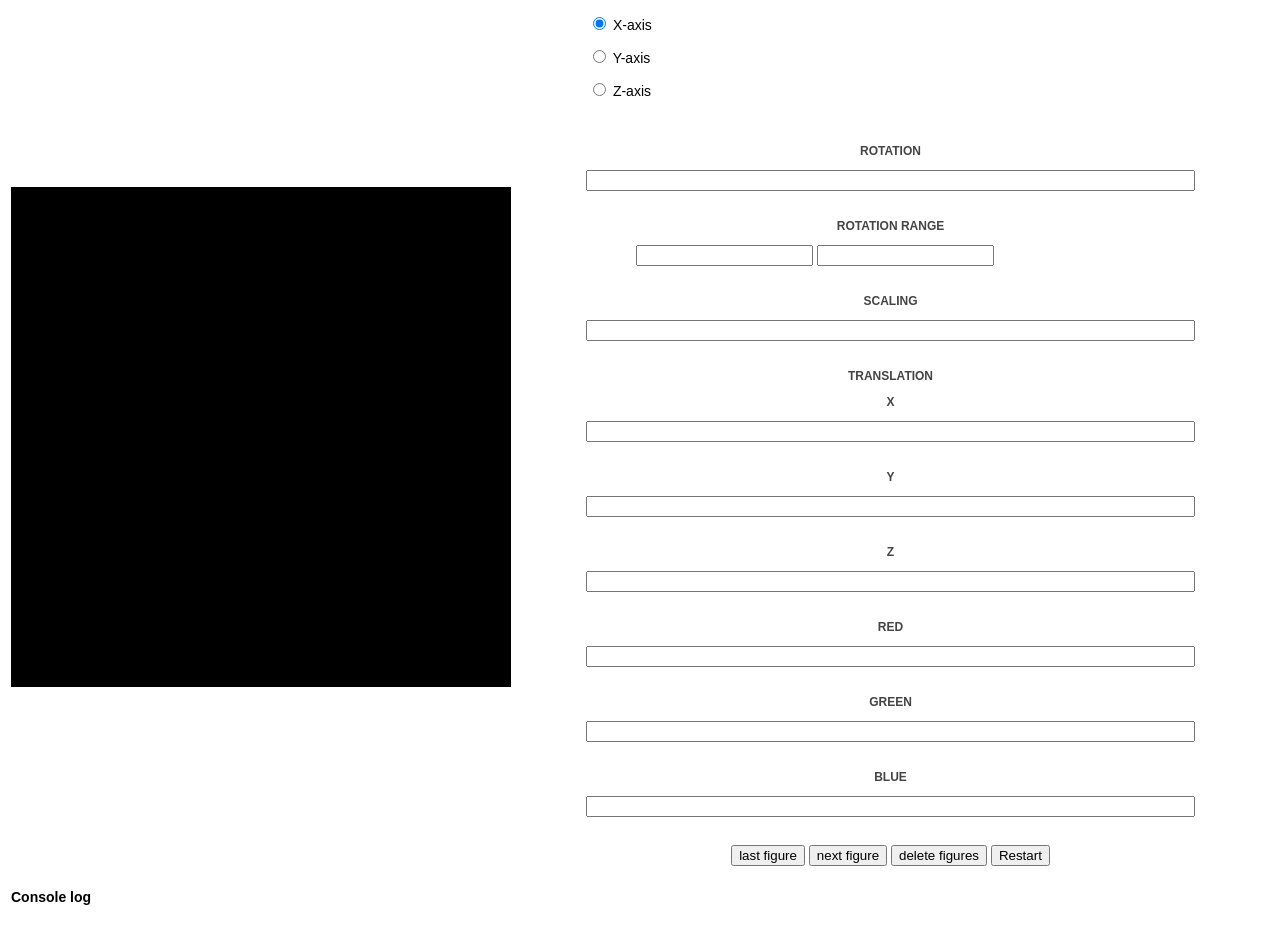
==== a.html @ ef15aa9e "first commit" ====
<!DOCTYPE html>
<html lang="en">
<head>
  <meta charset="utf-8"/>
  <style>html { font-size: 14px; font-family: Arial, Helvetica, sans-serif; }</style>
  <title> figureModelator </title>
  <link rel="stylesheet" href="https://kendo.cdn.telerik.com/2021.2.616/styles/kendo.common-material.min.css" />
  <link rel="stylesheet" href="https://kendo.cdn.telerik.com/2021.2.616/styles/kendo.material.min.css" />
  <link rel="stylesheet" href="https://kendo.cdn.telerik.com/2021.2.616/styles/kendo.material.mobile.min.css" />
  <link rel="stylesheet" href="https://demos.telerik.com/kendo-ui/content/shared/styles/examples-offline.css">
</head>

<body onload="main()">
  <table>
    <tr>
      <td>
        <canvas id="webgl" width="500" height="500">
          Please use a browser that supports canvas
        </canvas>
      </td>
      <td style="width: 60%;">
        <table>
          <tr>
            <td>
              <ul id="fieldlist2">
                <li>
                  <input type="radio" name="axis" id="x-axis" class="k-radio" checked="checked" onclick="changeAxis()">
                  <label class="k-radio-label" for="x-axis">X-axis</label>
                </li>
                <li>
                  <input type="radio" name="axis" id="y-axis" class="k-radio" onclick="changeAxis()">
                  <label class="k-radio-label" for="y-axis">Y-axis</label>
                </li>
                <li>
                  <input type="radio" name="axis" id="z-axis" class="k-radio" onclick="changeAxis()">
                  <label class="k-radio-label" for="z-axis">Z-axis</label>
                </li>
              </ul>
            </td>
            
          </tr>
        </table>
        <ul id="fieldlist">
          <li>
            <label>Rotation</label>
            <input style="width: 80%;" id="slider"/>
          </li>
          <li>
            <label>Rotation Range</label>
            <div style="width: 80%;" id="rangeslider">
              <input />
              <input />
            </div>
          </li>
          <li>
            <label>Scaling</label>
            <input style = "width: 80%;" id = "scalingslider"></input>
          </li>
          <label>Translation</label>
          <li>
            <label>X</label>
            <input style = "width: 80%;" id = "Xslider"></input>
          </li>
          <li>
            <label>Y</label>
            <input style = "width: 80%;" id = "Yslider"></input>
          </li>
          <li>
            <label>Z</label>
            <input style = "width: 80%;" id = "Zslider"></input>
          </li>

          <li>
            <label>Red</label>
            <input style = "width: 80%;" id = "Rslider"></input>
          </li>
          <li>
            <label>Green</label>
            <input style = "width: 80%;" id = "Gslider"></input>
          </li>
          <li>
            <label>Blue</label>
            <input style = "width: 80%;" id = "Bslider"></input>
          </li>
          <li>
            <button type = "button" id = "back" onclick = "lastFigure()">last figure</button>
            <button type = "button" id = "forward" onclick = "nextFigure()">next figure</button>
            <button type = "button" id = "delete" onclick = "deleteFigures()">delete figures</button>
            <button id="restart" class="k-primary" onclick="restart()">Restart</button>
          </li>
        </ul>
      </td>
    </tr>
    <tr>
      <td colspan="2" style="width: 100%;">
        <div class="box">
          <h4>Console log</h4>
          <div class="console"></div>
        </div>
      </td>
    </tr>
  </table>

  <style>
    #fieldlist {
      margin: 0 0 -2em;
      padding: 0;
      text-align: center;
    }

    #fieldlist > li {
      list-style: none;
      padding-bottom: 2em;
    }

    #fieldlist label {
      display: block;
      padding-bottom: 1em;
      font-weight: bold;
      text-transform: uppercase;
      font-size: 12px;
      color: #444;
    }

    #fieldlist2 {
      margin: 0 5em 2em;
      padding: 0;
    }

    #fieldlist2 li {
      list-style: none;
      padding-bottom: 1em;
    }
  </style>

  <script src="https://kendo.cdn.telerik.com/2021.2.616/js/jquery.min.js"></script>
  <script src="https://kendo.cdn.telerik.com/2021.2.616/js/kendo.all.min.js"></script>
  <script src="https://demos.telerik.com/kendo-ui/content/shared/js/console.js"></script>
  <script src="lib/webgl-utils.js"> </script>
  <script src="lib/webgl-debug.js"> </script>
  <script src="lib/cuon-utils.js"> </script>
  <script src="lib/cuon-matrix.js"> </script>
  <script src="Example_20220908_01.js"> </script>
</body>
</html>
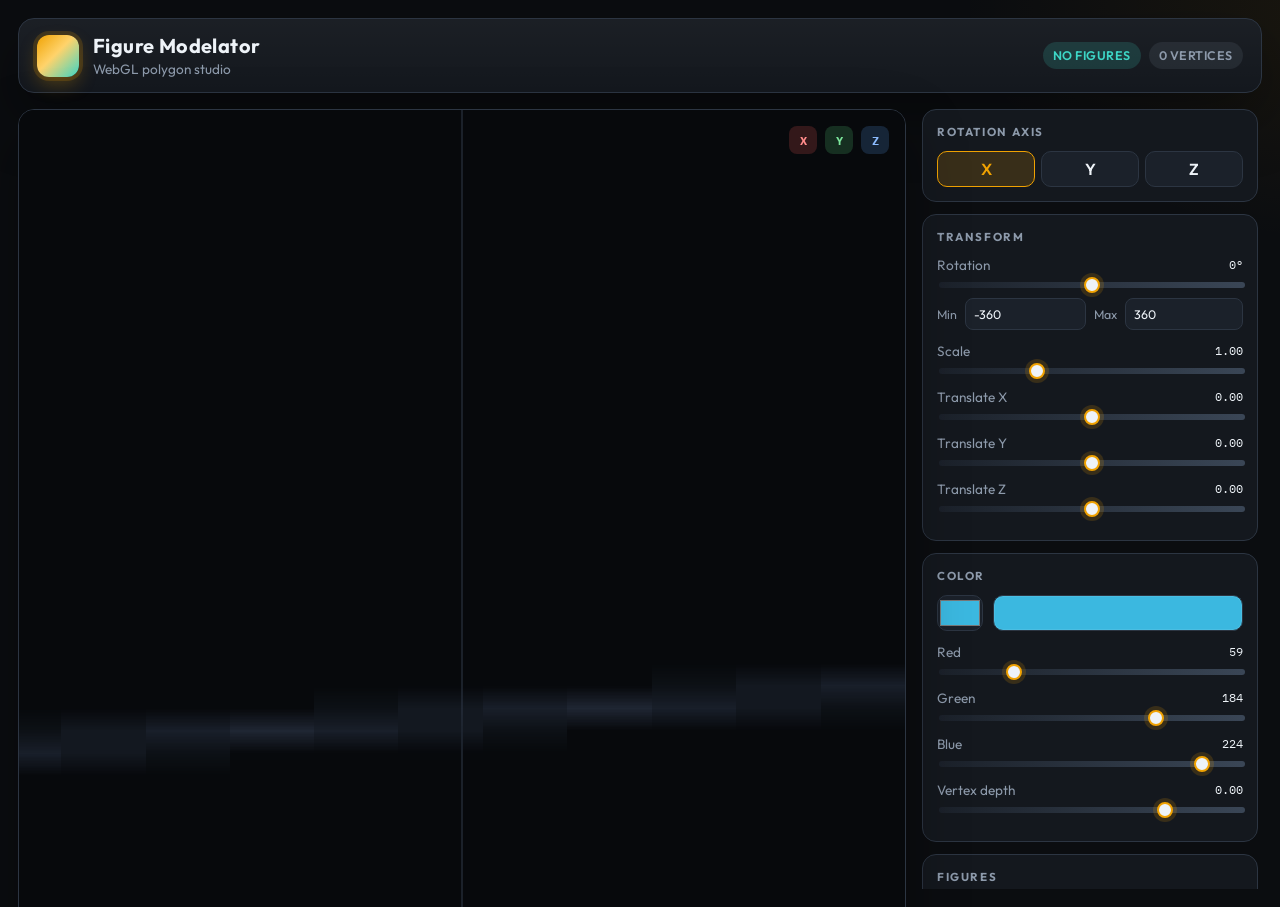
==== commit 859afd4a: "Rebuild Figure Modelator UI and fix modeling bugs Replace the Kendo table layout with a workshop-sty" ====
--- a/a.html
+++ b/a.html
@@ -1,145 +1,13 @@
 <!DOCTYPE html>
 <html lang="en">
 <head>
-  <meta charset="utf-8"/>
-  <style>html { font-size: 14px; font-family: Arial, Helvetica, sans-serif; }</style>
-  <title> figureModelator </title>
-  <link rel="stylesheet" href="https://kendo.cdn.telerik.com/2021.2.616/styles/kendo.common-material.min.css" />
-  <link rel="stylesheet" href="https://kendo.cdn.telerik.com/2021.2.616/styles/kendo.material.min.css" />
-  <link rel="stylesheet" href="https://kendo.cdn.telerik.com/2021.2.616/styles/kendo.material.mobile.min.css" />
-  <link rel="stylesheet" href="https://demos.telerik.com/kendo-ui/content/shared/styles/examples-offline.css">
+  <meta charset="utf-8">
+  <meta http-equiv="refresh" content="0; url=index.html">
+  <link rel="canonical" href="index.html">
+  <title>Figure Modelator</title>
+  <script>location.replace('index.html');</script>
 </head>
-
-<body onload="main()">
-  <table>
-    <tr>
-      <td>
-        <canvas id="webgl" width="500" height="500">
-          Please use a browser that supports canvas
-        </canvas>
-      </td>
-      <td style="width: 60%;">
-        <table>
-          <tr>
-            <td>
-              <ul id="fieldlist2">
-                <li>
-                  <input type="radio" name="axis" id="x-axis" class="k-radio" checked="checked" onclick="changeAxis()">
-                  <label class="k-radio-label" for="x-axis">X-axis</label>
-                </li>
-                <li>
-                  <input type="radio" name="axis" id="y-axis" class="k-radio" onclick="changeAxis()">
-                  <label class="k-radio-label" for="y-axis">Y-axis</label>
-                </li>
-                <li>
-                  <input type="radio" name="axis" id="z-axis" class="k-radio" onclick="changeAxis()">
-                  <label class="k-radio-label" for="z-axis">Z-axis</label>
-                </li>
-              </ul>
-            </td>
-            
-          </tr>
-        </table>
-        <ul id="fieldlist">
-          <li>
-            <label>Rotation</label>
-            <input style="width: 80%;" id="slider"/>
-          </li>
-          <li>
-            <label>Rotation Range</label>
-            <div style="width: 80%;" id="rangeslider">
-              <input />
-              <input />
-            </div>
-          </li>
-          <li>
-            <label>Scaling</label>
-            <input style = "width: 80%;" id = "scalingslider"></input>
-          </li>
-          <label>Translation</label>
-          <li>
-            <label>X</label>
-            <input style = "width: 80%;" id = "Xslider"></input>
-          </li>
-          <li>
-            <label>Y</label>
-            <input style = "width: 80%;" id = "Yslider"></input>
-          </li>
-          <li>
-            <label>Z</label>
-            <input style = "width: 80%;" id = "Zslider"></input>
-          </li>
-
-          <li>
-            <label>Red</label>
-            <input style = "width: 80%;" id = "Rslider"></input>
-          </li>
-          <li>
-            <label>Green</label>
-            <input style = "width: 80%;" id = "Gslider"></input>
-          </li>
-          <li>
-            <label>Blue</label>
-            <input style = "width: 80%;" id = "Bslider"></input>
-          </li>
-          <li>
-            <button type = "button" id = "back" onclick = "lastFigure()">last figure</button>
-            <button type = "button" id = "forward" onclick = "nextFigure()">next figure</button>
-            <button type = "button" id = "delete" onclick = "deleteFigures()">delete figures</button>
-            <button id="restart" class="k-primary" onclick="restart()">Restart</button>
-          </li>
-        </ul>
-      </td>
-    </tr>
-    <tr>
-      <td colspan="2" style="width: 100%;">
-        <div class="box">
-          <h4>Console log</h4>
-          <div class="console"></div>
-        </div>
-      </td>
-    </tr>
-  </table>
-
-  <style>
-    #fieldlist {
-      margin: 0 0 -2em;
-      padding: 0;
-      text-align: center;
-    }
-
-    #fieldlist > li {
-      list-style: none;
-      padding-bottom: 2em;
-    }
-
-    #fieldlist label {
-      display: block;
-      padding-bottom: 1em;
-      font-weight: bold;
-      text-transform: uppercase;
-      font-size: 12px;
-      color: #444;
-    }
-
-    #fieldlist2 {
-      margin: 0 5em 2em;
-      padding: 0;
-    }
-
-    #fieldlist2 li {
-      list-style: none;
-      padding-bottom: 1em;
-    }
-  </style>
-
-  <script src="https://kendo.cdn.telerik.com/2021.2.616/js/jquery.min.js"></script>
-  <script src="https://kendo.cdn.telerik.com/2021.2.616/js/kendo.all.min.js"></script>
-  <script src="https://demos.telerik.com/kendo-ui/content/shared/js/console.js"></script>
-  <script src="lib/webgl-utils.js"> </script>
-  <script src="lib/webgl-debug.js"> </script>
-  <script src="lib/cuon-utils.js"> </script>
-  <script src="lib/cuon-matrix.js"> </script>
-  <script src="Example_20220908_01.js"> </script>
+<body>
+  <p><a href="index.html">Open Figure Modelator</a></p>
 </body>
 </html>
